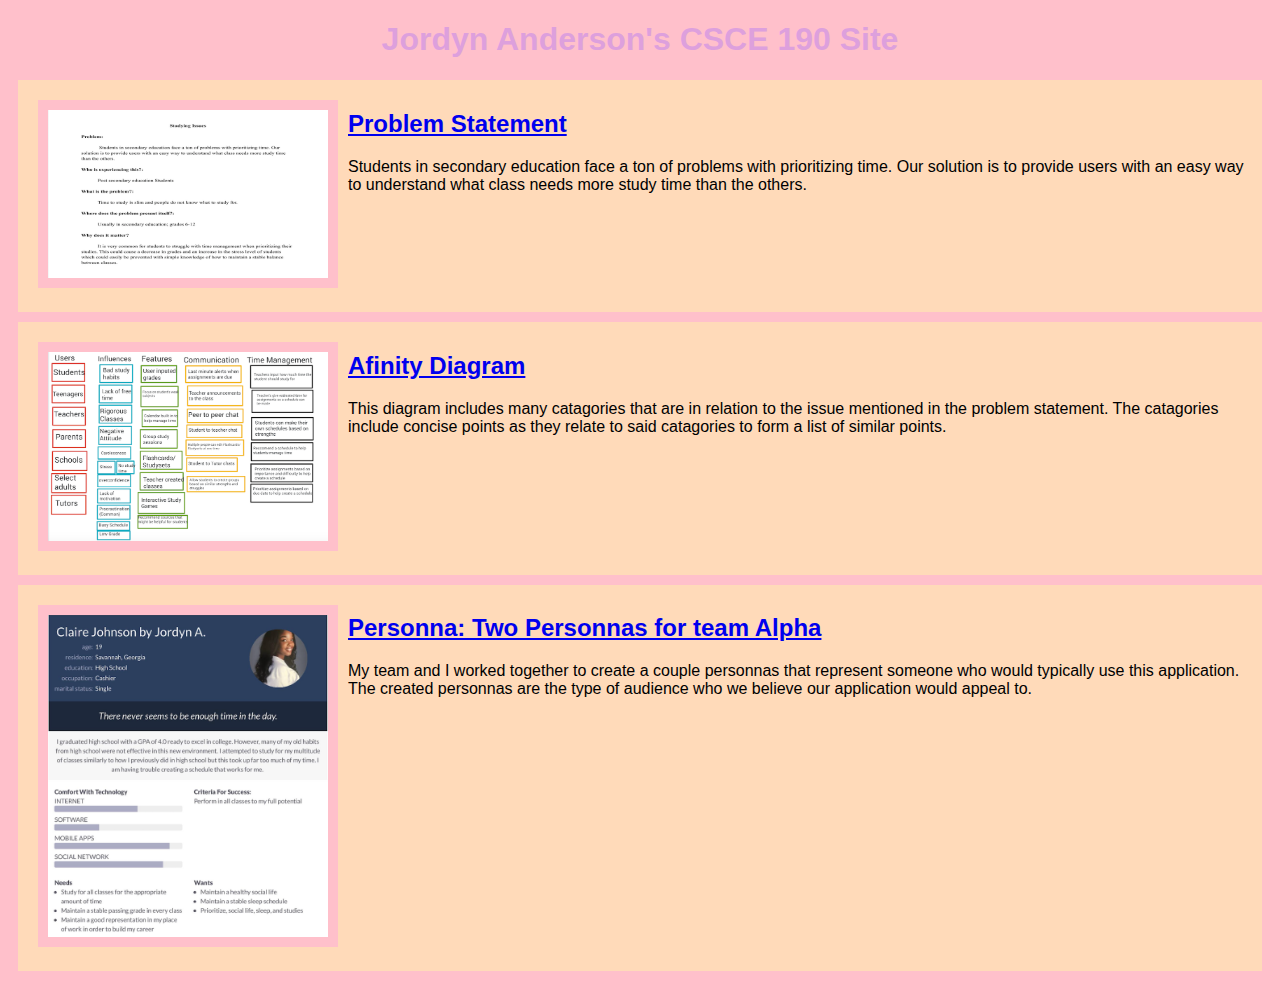
==== index.html @ d4c420b8 "Add files via upload" ====
<!DOCTYPE html>
<html>
    <head>
<title>CSCE 190: Jordyn Anderson</title>
<link rel="stylesheet" href="styles.css">
    </head>
    <body>
<h1>Jordyn Anderson's CSCE 190 Site</h1>
        <!--problem statement assignment-->
<section class= "assignment">
    <a href="files/problem-statement.pdf"><img src="images/problem-statement.png"></a>
<section class="ass-details">
    <a href="files/problem-statement.pdf"><h2>Problem Statement</h2></a>
    <p>Students in secondary education face a ton of problems with prioritizing time. Our solution is to provide users with an easy way to understand what class needs more study time than the others. 
    </p>
</section>
</section>
        <!--affinity diagram assignment-->
<section class= "assignment">
    <a href="files/affinity-diagram.pdf"><img src="images/affinity-diagram.png"></a>
<section class="ass-details">
    <a href="files/affinity-diagram.pdf"><h2>Afinity Diagram</h2></a>
    <p>This diagram includes many catagories that are in relation to the issue mentioned in the problem statement. The catagories include concise points as they relate to said catagories to form a list of similar points. 
    </p>
</section>
</section>

<!--persona assignment-->
<section class= "assignment">
    <a href="files/Personas CSCE190.pdf"><img src="images/Persona.png"></a>
<section class="ass-details">
    <a href="files/Personas CSCE190.pdf"><h2>Personna: Two Personnas for team Alpha</h2></a>
    <p> My team and I worked together to create a couple personnas that represent someone who would typically use this application. The created personnas are the type of audience who we believe our application would appeal to. 
    </p>
</section>
</section>

    </body>
</html>
---- styles.css ----
body {
    background:pink;
    font-family: 'Trebuchet MS', 'Lucida Sans Unicode', 'Lucida Grande', 'Lucida Sans', Arial, sans-serif;
}

.assignment {
    display: flex;
    padding: 10px;
    background: peachpuff;
    margin: 10px;
}

.assignment img {
    width: 280px;
    padding: 10px;
    background: pink;
    margin: 10px;
}

h1 {
    color:plum;
    text-align: center;
}
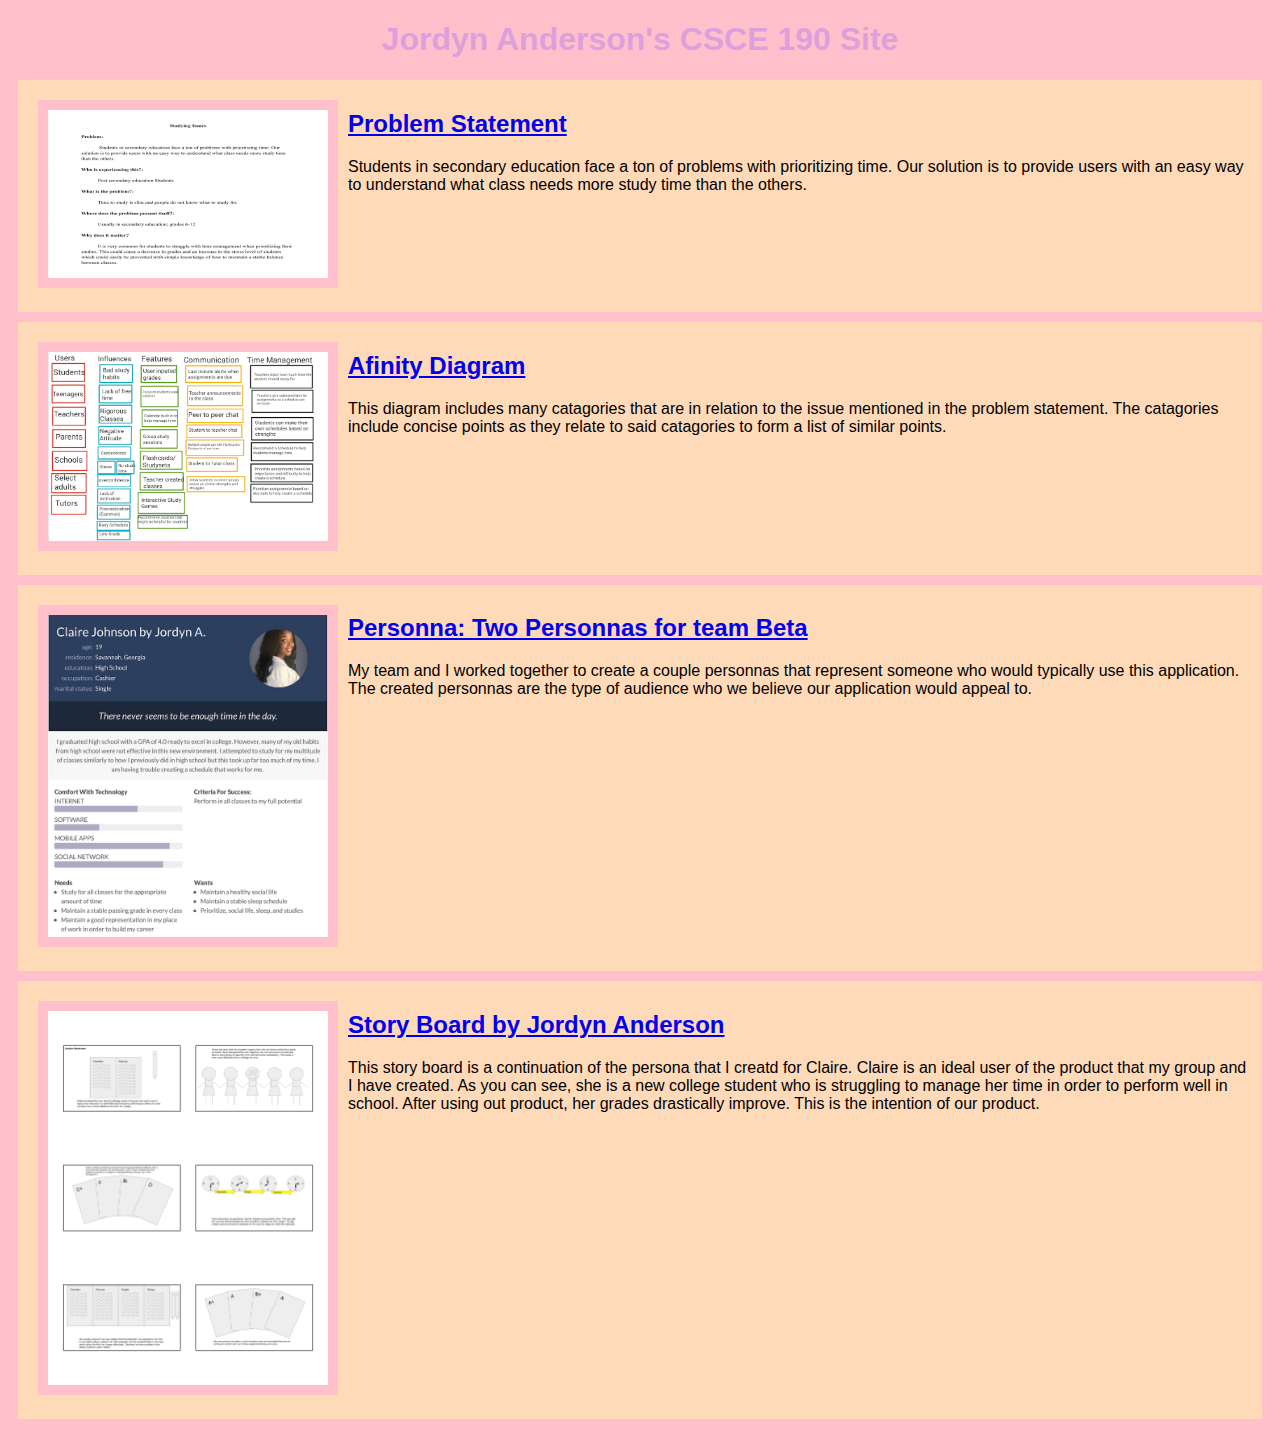
==== commit 4834bd99: "Add files via upload" ====
--- a/index.html
+++ b/index.html
@@ -29,8 +29,18 @@
 <section class= "assignment">
     <a href="files/Personas CSCE190.pdf"><img src="images/Persona.png"></a>
 <section class="ass-details">
-    <a href="files/Personas CSCE190.pdf"><h2>Personna: Two Personnas for team Alpha</h2></a>
+    <a href="files/Personas CSCE190.pdf"><h2>Personna: Two Personnas for team Beta</h2></a>
     <p> My team and I worked together to create a couple personnas that represent someone who would typically use this application. The created personnas are the type of audience who we believe our application would appeal to. 
+    </p>
+</section>
+</section>
+
+<!--Story Board-->
+<section class= "assignment">
+    <a href="files/Story Board.pdf"><img src="images/Story Board 1pg.png"></a>
+<section class="ass-details">
+    <a href="files/Story Board.pdf"><h2>Story Board by Jordyn Anderson</h2></a>
+    <p> This story board is a continuation of the persona that I creatd for Claire. Claire is an ideal user of the product that my group and I have created. As you can see, she is a new college student who is struggling to manage her time in order to perform well in school. After using out product, her grades drastically improve. This is the intention of our product. 
     </p>
 </section>
 </section>
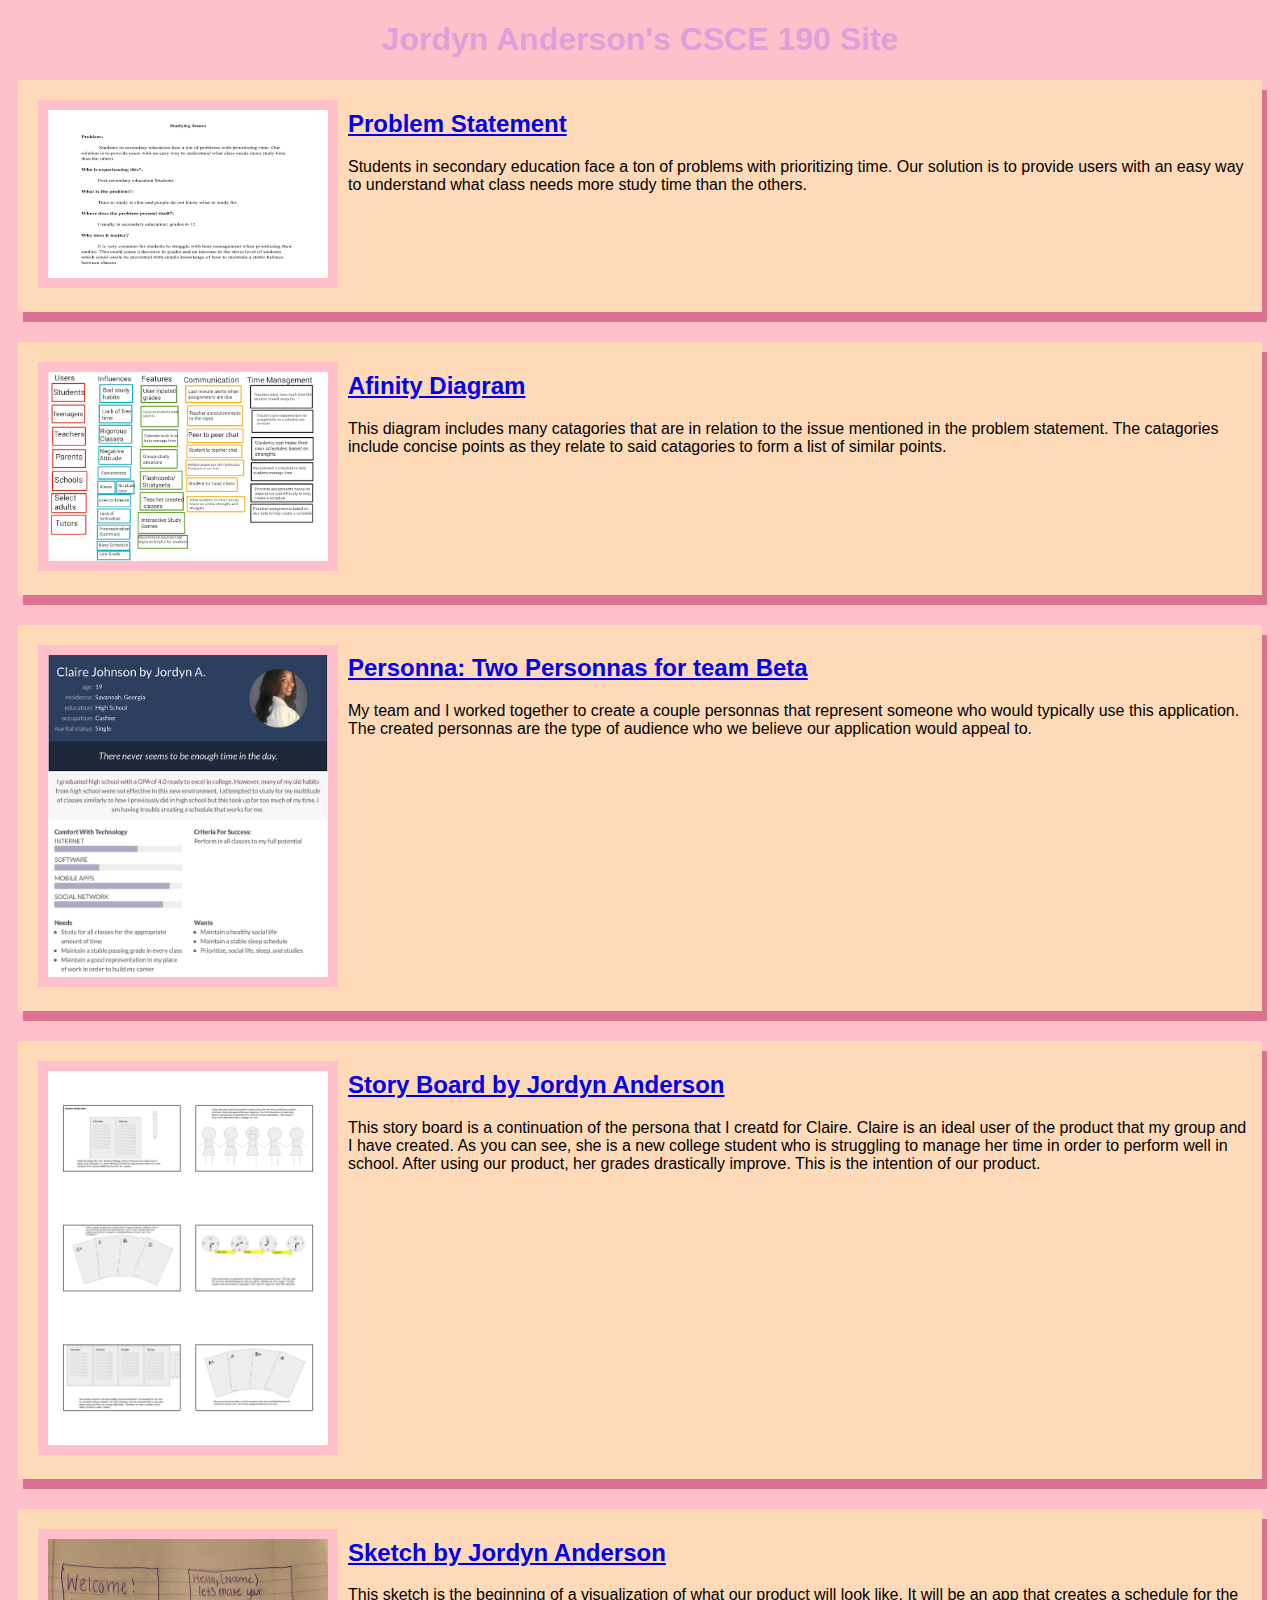
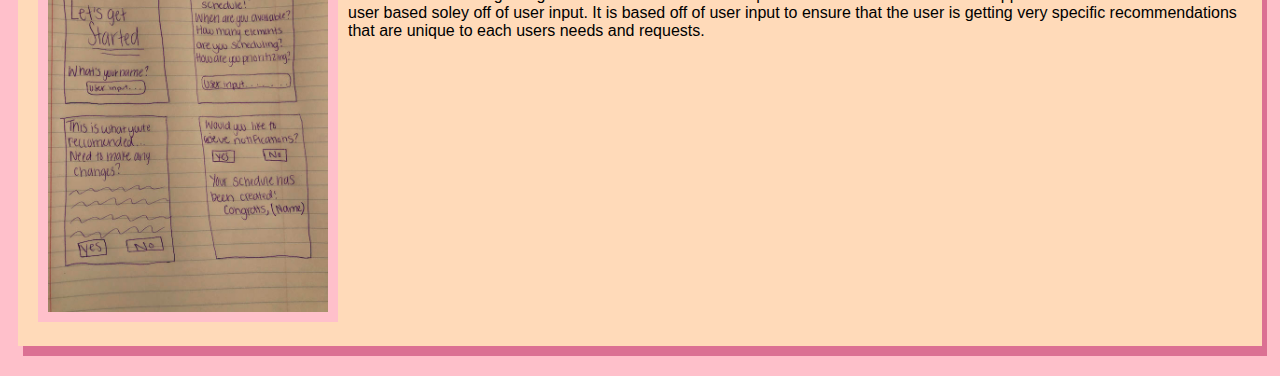
==== commit e67dd8f4: "Add files via upload" ====
--- a/index.html
+++ b/index.html
@@ -40,7 +40,17 @@
     <a href="files/Story Board.pdf"><img src="images/Story Board 1pg.png"></a>
 <section class="ass-details">
     <a href="files/Story Board.pdf"><h2>Story Board by Jordyn Anderson</h2></a>
-    <p> This story board is a continuation of the persona that I creatd for Claire. Claire is an ideal user of the product that my group and I have created. As you can see, she is a new college student who is struggling to manage her time in order to perform well in school. After using out product, her grades drastically improve. This is the intention of our product. 
+    <p> This story board is a continuation of the persona that I creatd for Claire. Claire is an ideal user of the product that my group and I have created. As you can see, she is a new college student who is struggling to manage her time in order to perform well in school. After using our product, her grades drastically improve. This is the intention of our product. 
+    </p>
+</section>
+</section>
+
+<!--Sketching assignment-->
+<section class= "assignment">
+    <a href="files/Sketchassignment-converted.pdf"><img src="images/Sketchassignment.jpg"></a>
+<section class="ass-details">
+    <a href="files/Sketchassignment-converted.pdf"><h2>Sketch by Jordyn Anderson</h2></a>
+    <p> This sketch is the beginning of a visualization of what our product will look like. It will be an app that creates a schedule for the user based soley off of user input. It is based off of user input to ensure that the user is getting very specific recommendations that are unique to each users needs and requests. 
     </p>
 </section>
 </section>
--- a/styles.css
+++ b/styles.css
@@ -8,6 +8,8 @@
     padding: 10px;
     background: peachpuff;
     margin: 10px;
+    margin-bottom: 30px;
+    box-shadow: 5px 10px palevioletred;
 }
 
 .assignment img {
@@ -20,4 +22,8 @@
 h1 {
     color:plum;
     text-align: center;
+}
+
+.assignment a:hover {
+    color: palevioletred;
 }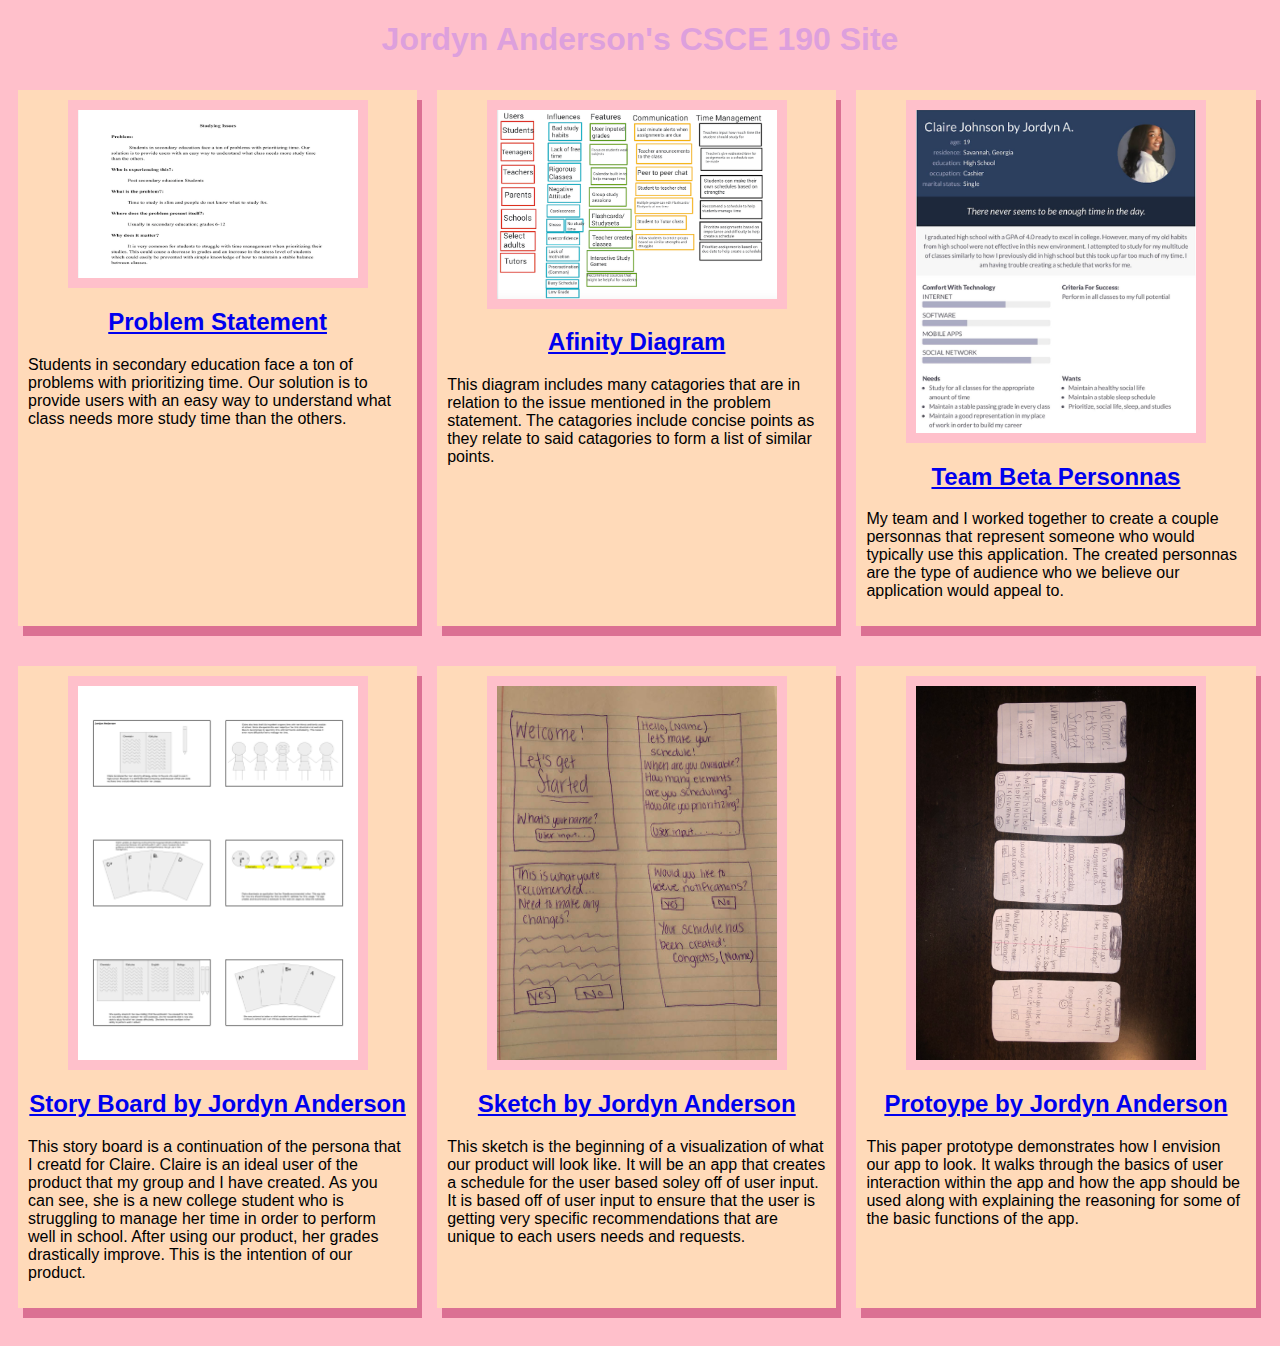
==== commit 3b1b9532: "Add files via upload" ====
--- a/index.html
+++ b/index.html
@@ -6,6 +6,7 @@
     </head>
     <body>
 <h1>Jordyn Anderson's CSCE 190 Site</h1>
+<div class="assignments">
         <!--problem statement assignment-->
 <section class= "assignment">
     <a href="files/problem-statement.pdf"><img src="images/problem-statement.png"></a>
@@ -29,7 +30,7 @@
 <section class= "assignment">
     <a href="files/Personas CSCE190.pdf"><img src="images/Persona.png"></a>
 <section class="ass-details">
-    <a href="files/Personas CSCE190.pdf"><h2>Personna: Two Personnas for team Beta</h2></a>
+    <a href="files/Personas CSCE190.pdf"><h2>Team Beta Personnas</h2></a>
     <p> My team and I worked together to create a couple personnas that represent someone who would typically use this application. The created personnas are the type of audience who we believe our application would appeal to. 
     </p>
 </section>
@@ -55,5 +56,16 @@
 </section>
 </section>
 
+<!--Prototype assignment-->
+<section class= "assignment">
+    <a href="https://youtu.be/U6SxhJk7CaQ"><img src="images/PaperPrototype.jpeg"></a>
+<section class="ass-details">
+    <a href="https://youtu.be/U6SxhJk7CaQ"><h2>Protoype by Jordyn Anderson</h2></a>
+    <p>  This paper prototype demonstrates how I envision our app to look. It walks through the basics of user interaction within the app and how the app should be used along with explaining the reasoning for some of the basic functions of the app. 
+    </p>
+</section>
+</section>
+</div>
+
     </body>
 </html>
--- a/styles.css
+++ b/styles.css
@@ -3,8 +3,13 @@
     font-family: 'Trebuchet MS', 'Lucida Sans Unicode', 'Lucida Grande', 'Lucida Sans', Arial, sans-serif;
 }
 
+.assignments{
+    display:flex;
+    flex-wrap:wrap;
+}
+
 .assignment {
-    display: flex;
+    width: 30%;
     padding: 10px;
     background: peachpuff;
     margin: 10px;
@@ -17,6 +22,8 @@
     padding: 10px;
     background: pink;
     margin: 10px;
+    display:block;
+    margin:auto;
 }
 
 h1 {
@@ -26,4 +33,8 @@
 
 .assignment a:hover {
     color: palevioletred;
+}
+
+h2 {
+    text-align: center;
 }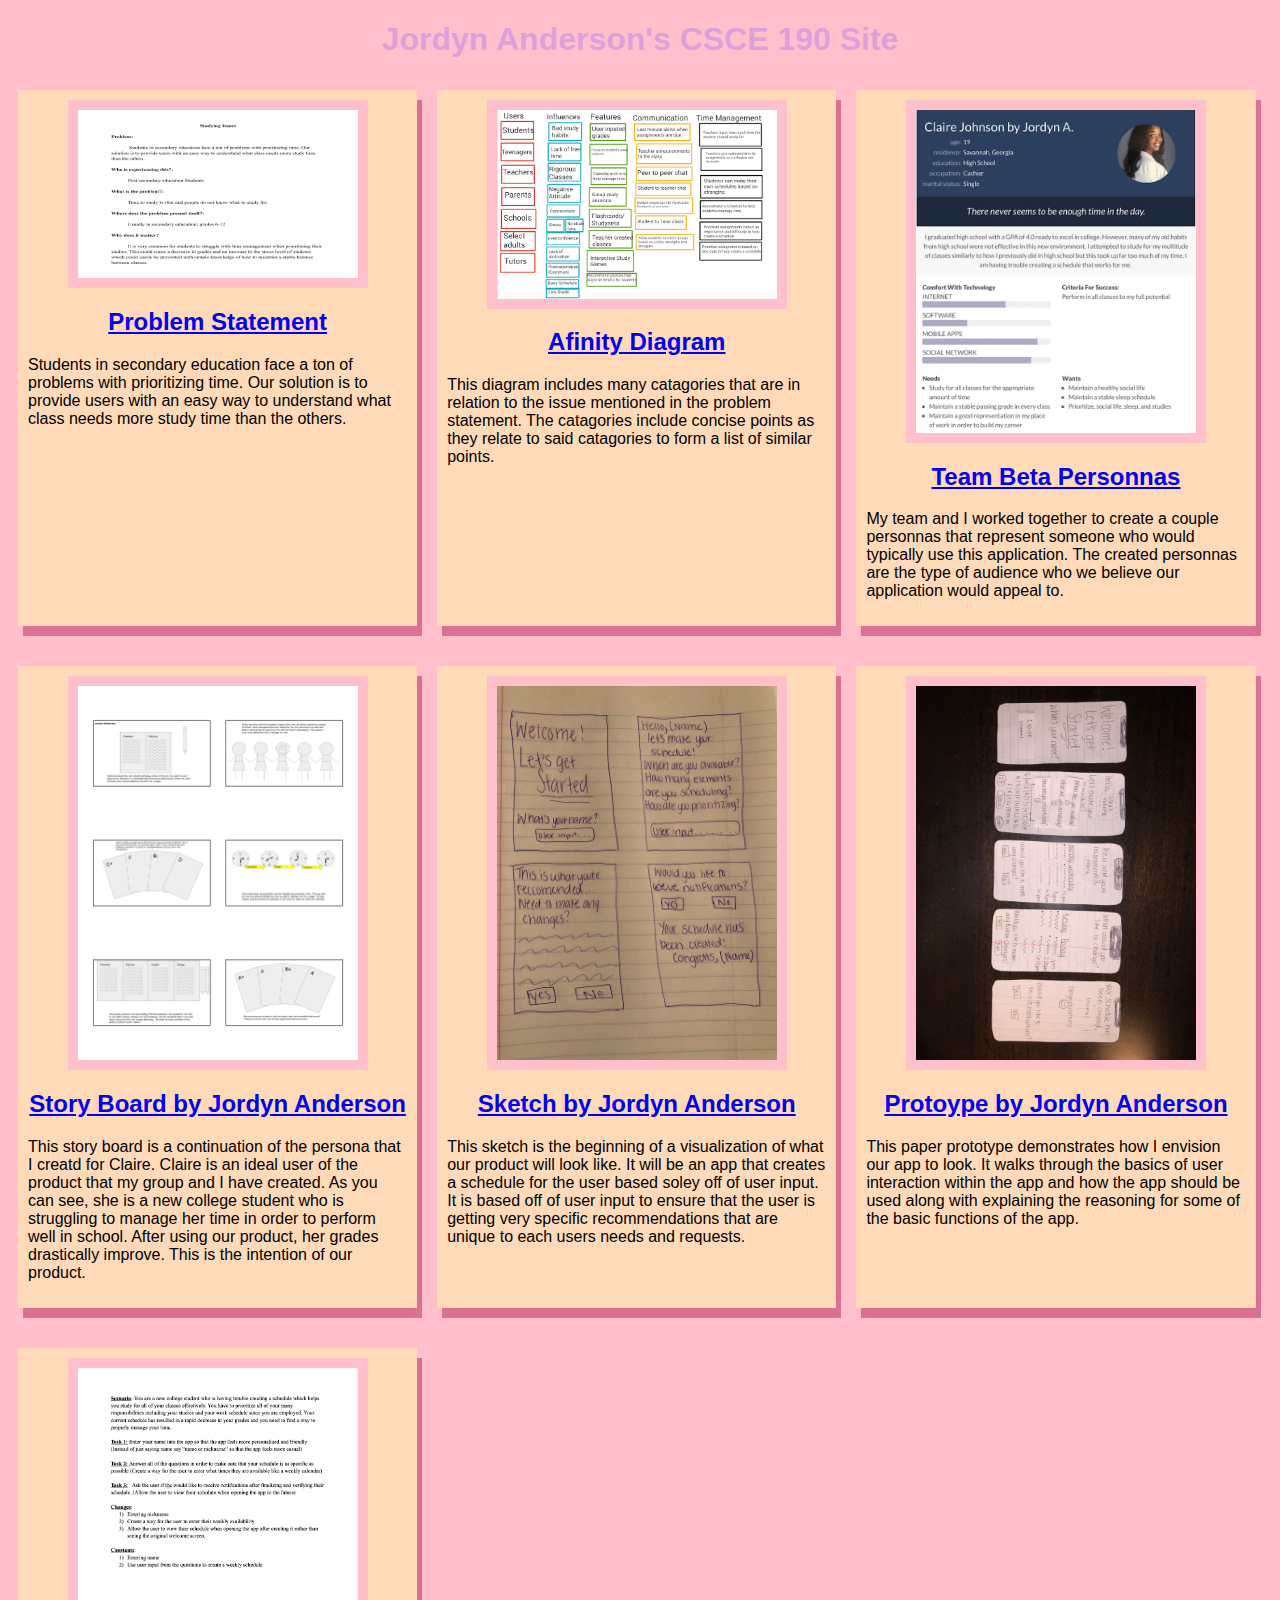
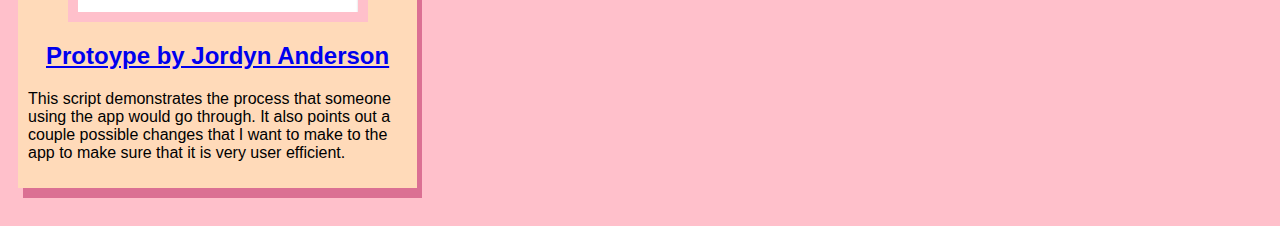
==== commit cfdf53b1: "Add files via upload" ====
--- a/index.html
+++ b/index.html
@@ -48,7 +48,7 @@
 
 <!--Sketching assignment-->
 <section class= "assignment">
-    <a href="files/Sketchassignment-converted.pdf"><img src="images/Sketchassignment.jpg"></a>
+    <a href="files/Sketchassignment-converted.pdf"><img src="images/Sketch assignment.jpg"></a>
 <section class="ass-details">
     <a href="files/Sketchassignment-converted.pdf"><h2>Sketch by Jordyn Anderson</h2></a>
     <p> This sketch is the beginning of a visualization of what our product will look like. It will be an app that creates a schedule for the user based soley off of user input. It is based off of user input to ensure that the user is getting very specific recommendations that are unique to each users needs and requests. 
@@ -65,7 +65,18 @@
     </p>
 </section>
 </section>
+
+<!-- Testing Script assignment-->
+<section class= "assignment">
+    <a href="files/Testing Script.pdf"><img src="images/TestingScript.png"></a>
+<section class="ass-details">
+    <a href="files/Testing Script.pdf"><h2>Protoype by Jordyn Anderson</h2></a>
+    <p> This script demonstrates the process that someone using the app would go through. It also points out a couple possible changes that I want to make to the app to make sure that it is very user efficient. 
+    </p>
+</section>
+</section>
+
+
 </div>
-
     </body>
 </html>
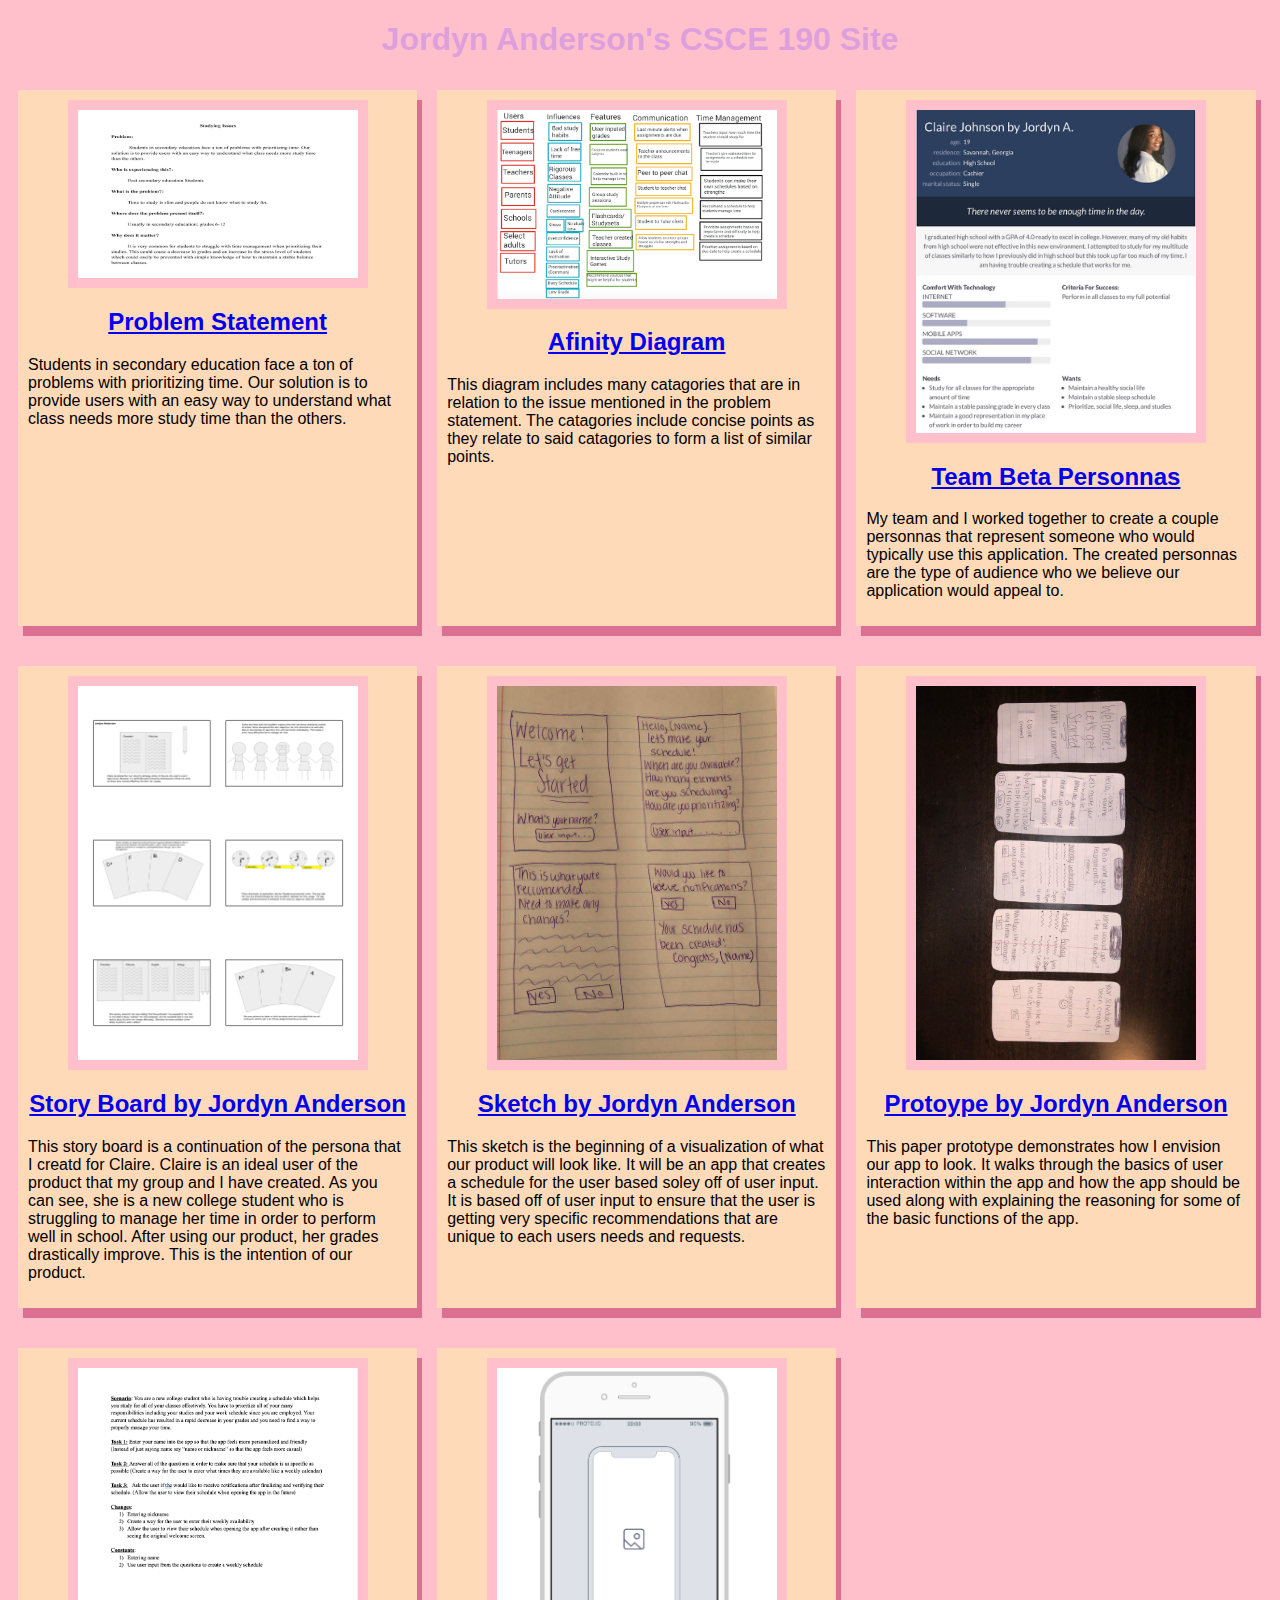
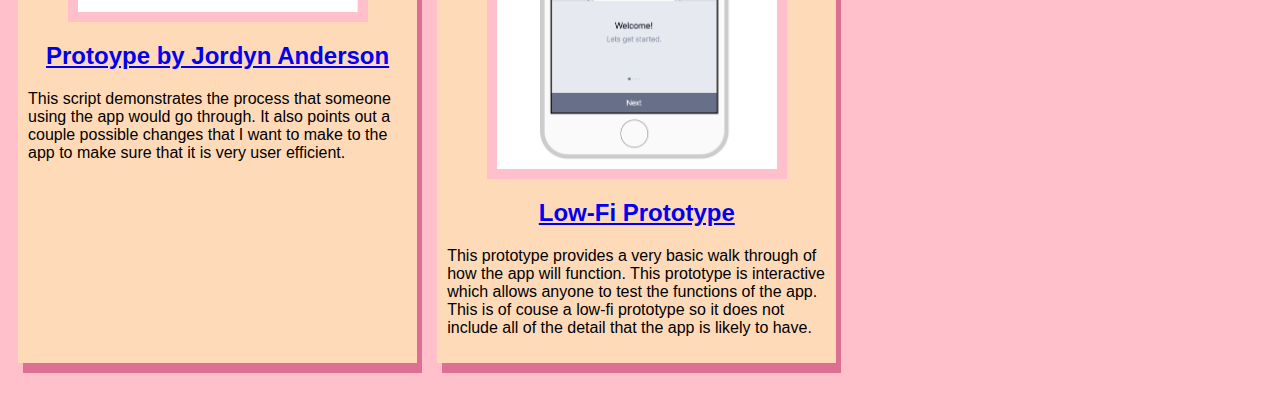
==== commit 64074d25: "Add files via upload" ====
--- a/index.html
+++ b/index.html
@@ -76,6 +76,16 @@
 </section>
 </section>
 
+<!-- Low-Fi Prototype Assignment-->
+<section class= "assignment">
+    <a href="files/low-fi Prototype/index.html"><img src="images/Low-fi Prototype.png"></a>
+<section class="ass-details">
+    <a href="files/low-fi Prototype/index.html"><h2>Low-Fi Prototype</h2></a>
+    <p> This prototype provides a very basic walk through of how the app will function. This prototype is interactive which allows anyone to test the functions of the app. This is of couse a low-fi prototype so it does not include all of the detail that the app is likely to have.  
+    </p>
+</section>
+</section>
+
 
 </div>
     </body>
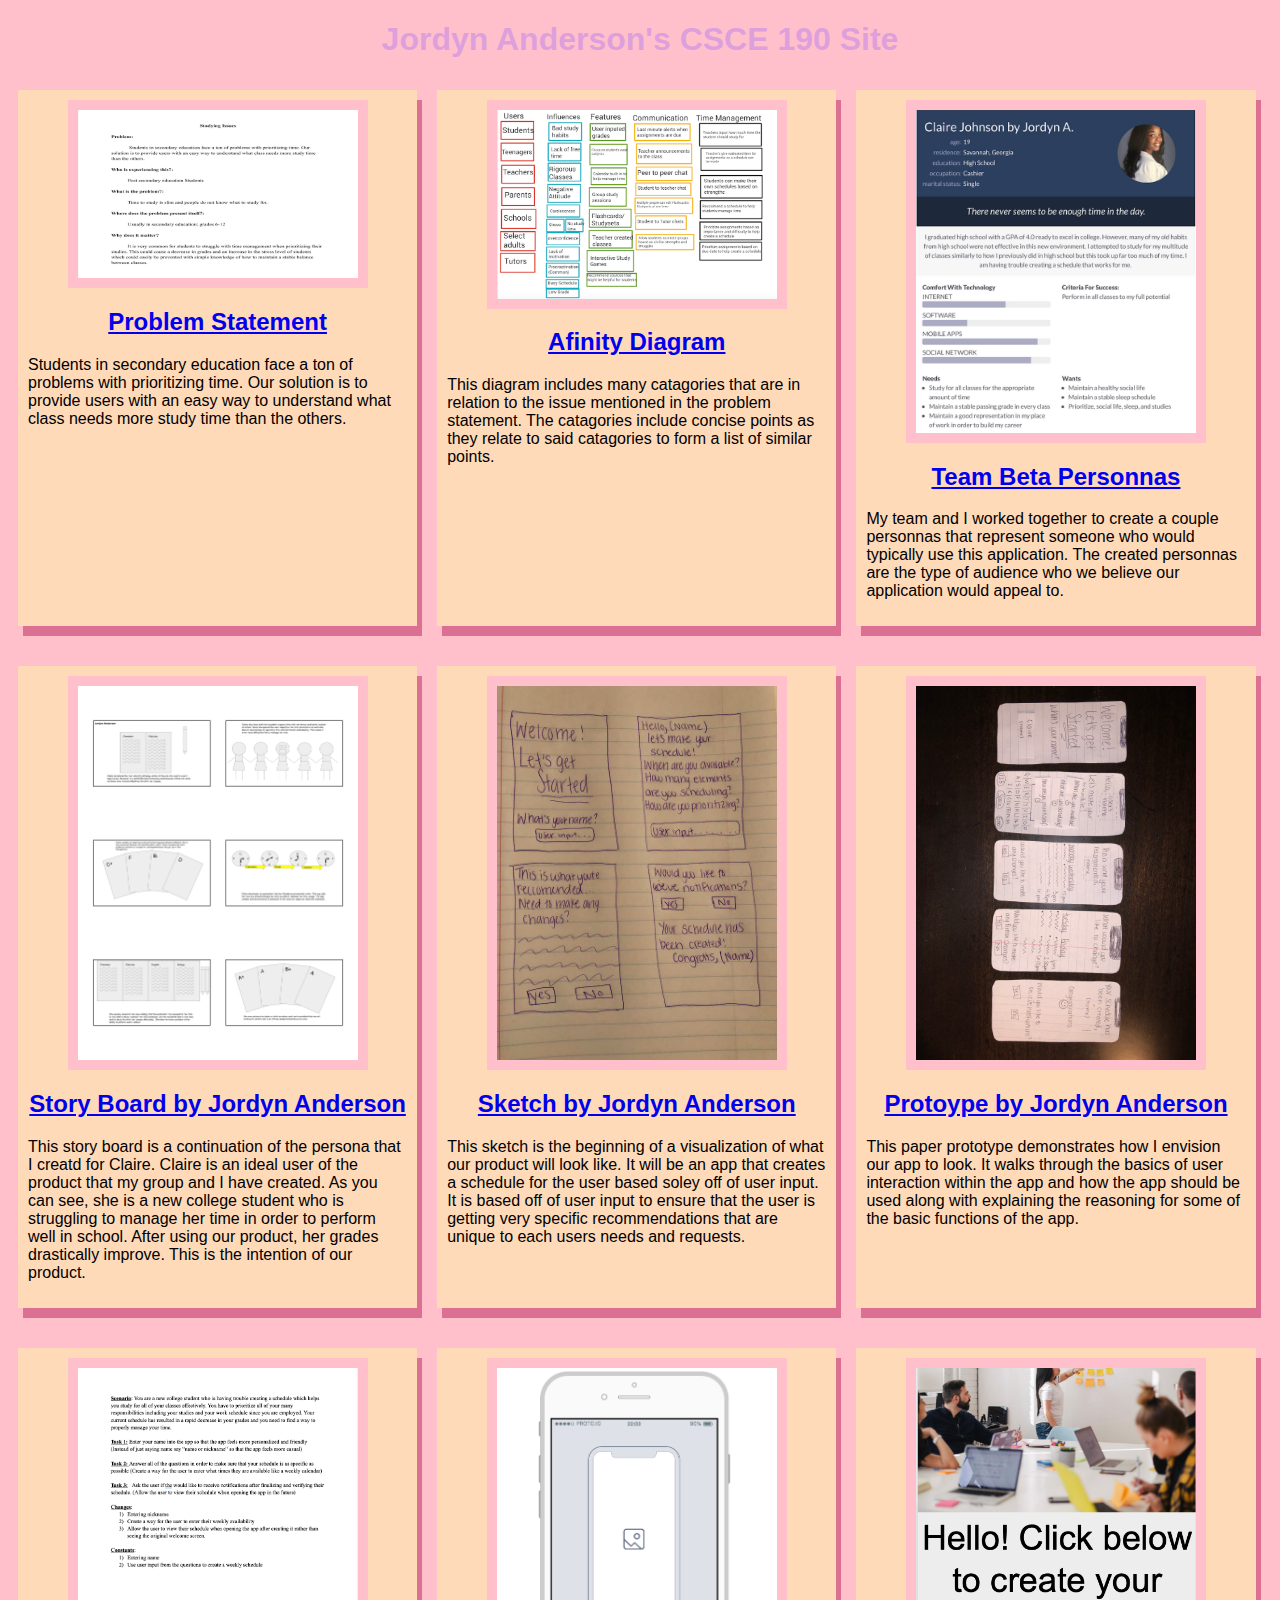
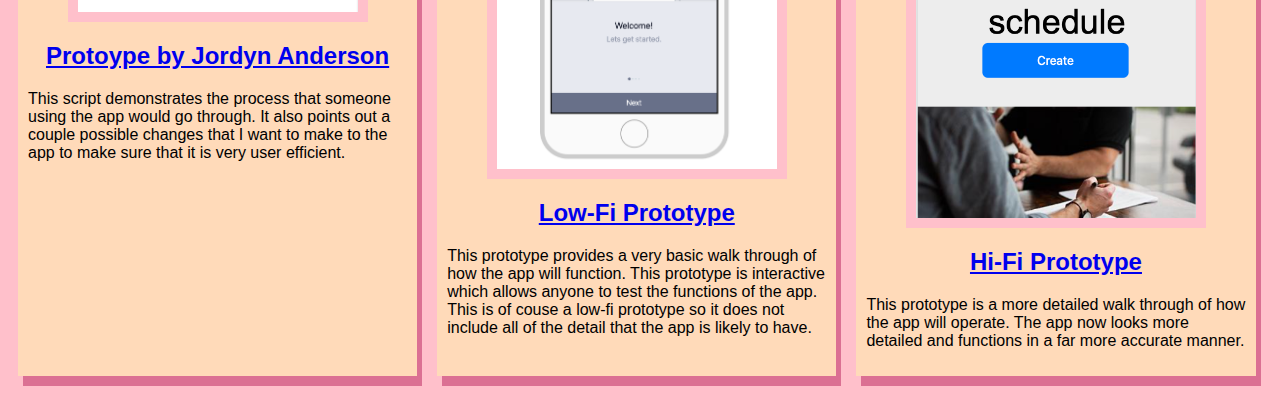
==== commit 786130b5: "Add files via upload" ====
--- a/index.html
+++ b/index.html
@@ -86,6 +86,16 @@
 </section>
 </section>
 
+<!-- Hi-Fi Prototype Assignment-->
+<section class= "assignment">
+    <a href="files/Hi-Fi Prototype/index.html"><img src="images/Hi-Fi Prototype.png"></a>
+<section class="ass-details">
+    <a href="files/Hi-Fi Prototype/index.html"><h2>Hi-Fi Prototype</h2></a>
+    <p> This prototype is a more detailed walk through of how the app will operate. The app now looks more detailed and functions in a far more accurate manner.
+    </p>
+</section>
+</section>
+
 
 </div>
     </body>
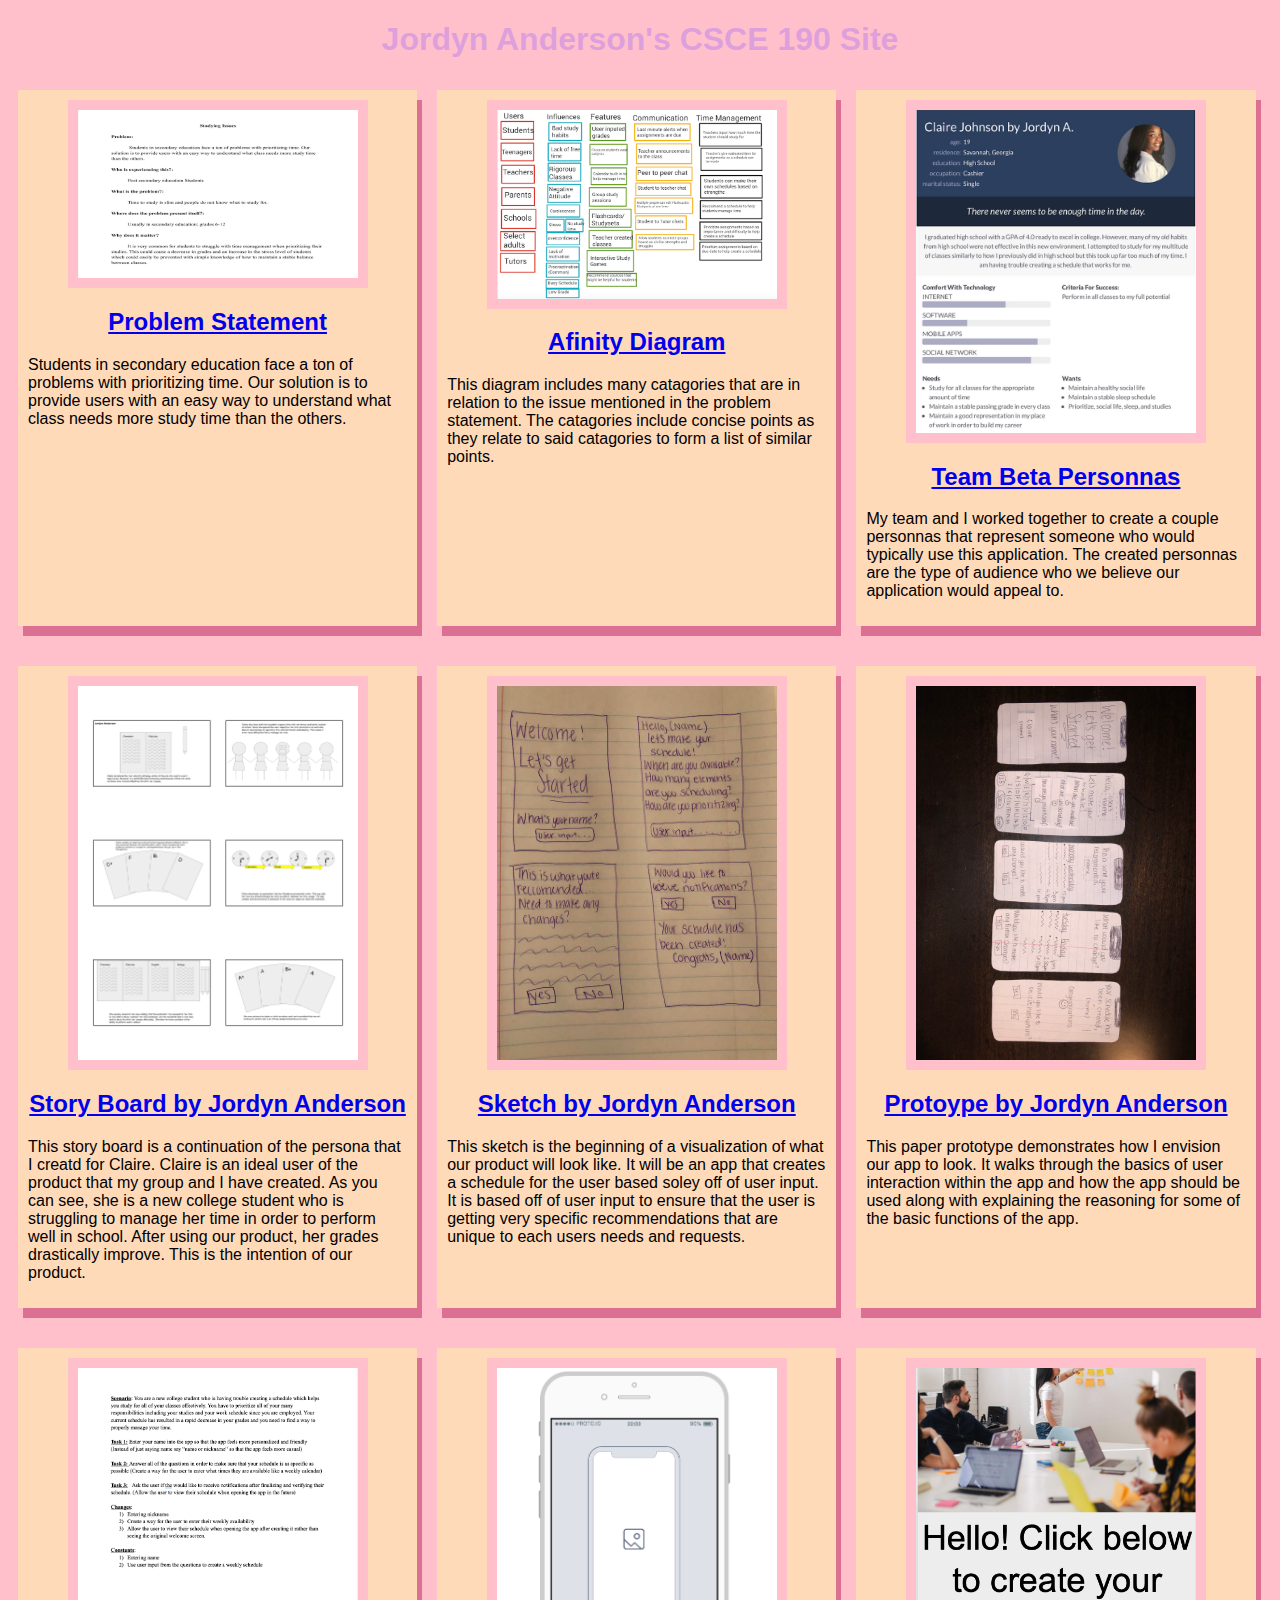
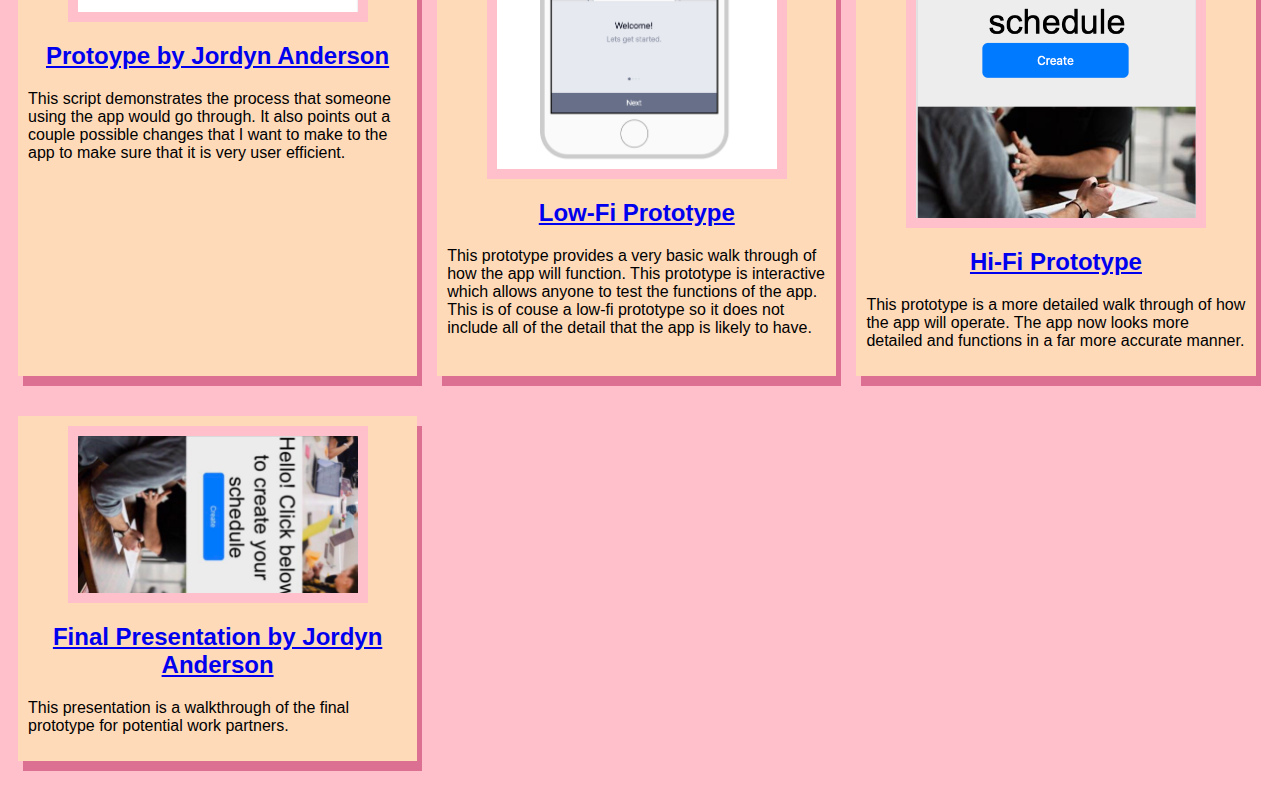
==== commit 497077f4: "Add files via upload" ====
--- a/index.html
+++ b/index.html
@@ -96,6 +96,17 @@
 </section>
 </section>
 
+<!--Hi-Fi Presentation assignment-->
+<section class= "assignment">
+    <a href="https://youtu.be/zMu2z5r-M6c"><img src="images/Presentation Pic.jpg"></a>
+<section class="ass-details">
+    <a href="https://youtu.be/zMu2z5r-M6c"><h2>Final Presentation by Jordyn Anderson</h2></a>
+    <p>  This presentation is a walkthrough of the final prototype for potential work partners. 
+    </p>
+</section>
+</section>
+
+
 
 </div>
     </body>
